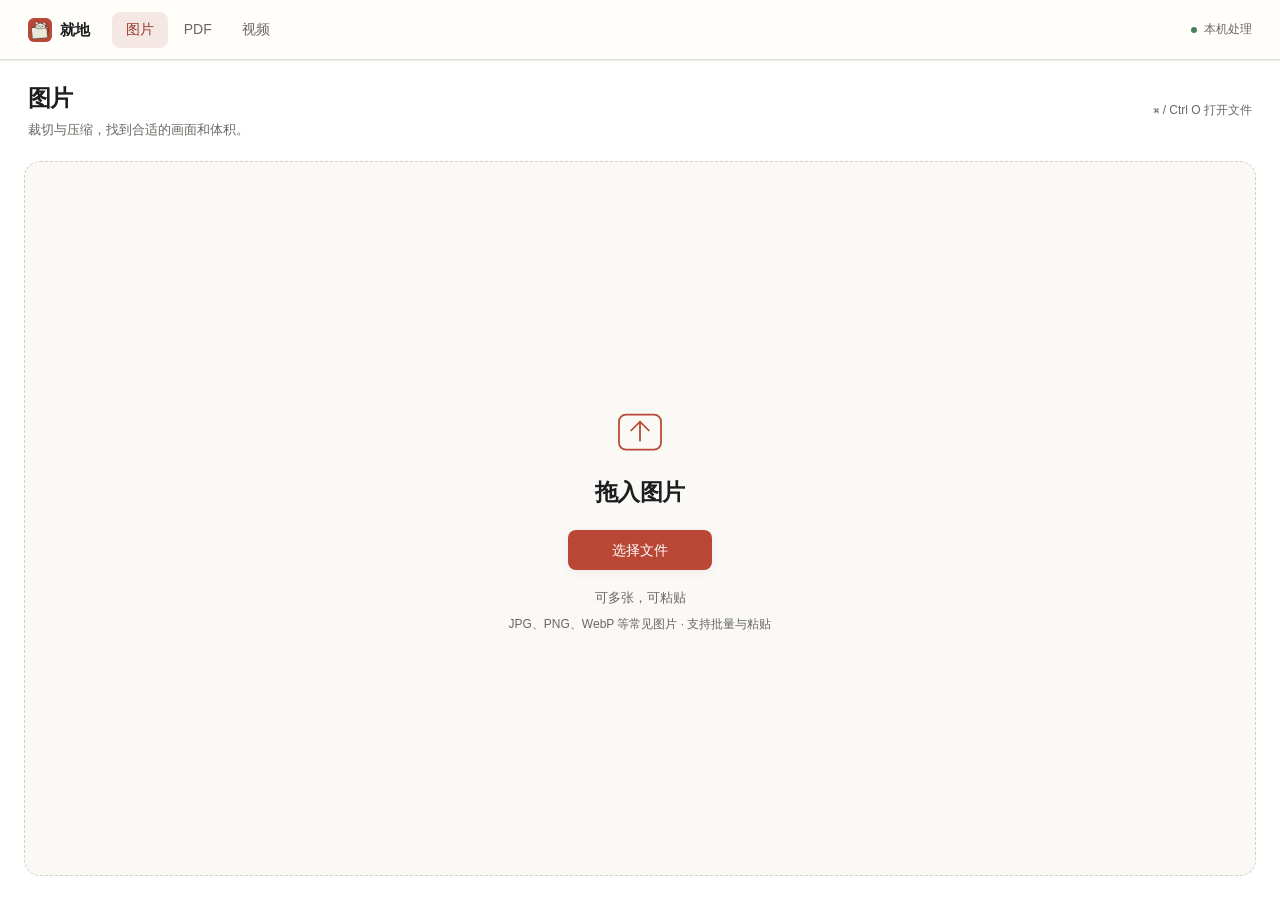
==== image.html @ 66699a20 "Add bilingual showcase, screenshots, and verified runtime source" ====
<!DOCTYPE html>
<html lang="zh-CN">
<head>
<meta charset="utf-8">
<meta name="viewport" content="width=device-width, initial-scale=1, viewport-fit=cover">
<meta name="theme-color" content="#BA4735">
<title>就地 · 图片</title>
<link rel="icon" href="favicon.png" type="image/png">
<link rel="apple-touch-icon" href="apple-touch-icon.png">
<link rel="stylesheet" href="css/app.css">
</head>
<body class="tool-image">
<div class="app">
  <a class="skip-link" href="#mainContent">跳到主要内容</a>
  <nav class="shell-nav" aria-label="主要导航">
    <a class="brand" href="index.html"><img src="favicon.png" width="24" height="24" alt="">就地</a>
    <div class="nav-links">
      <a href="image.html">图片</a>
      <a href="pdf.html">PDF</a>
      <a href="video.html">视频</a>
    </div>
    <span class="local-badge"><i aria-hidden="true"></i>本机处理</span>
  </nav>

  <main id="mainContent" class="tool-main">
  <header class="tool-heading"><div><h1>图片</h1><p>裁切与压缩，找到合适的画面和体积。</p></div><span class="shortcut-hint">⌘ / Ctrl O 打开文件</span></header>
  <section id="empty" class="empty">
    <div id="drop" class="drop" tabindex="0" role="button" aria-label="选择或拖入图片">
      <input id="file" aria-label="选择图片文件" tabindex="-1" class="file-hidden" type="file" accept="image/*" multiple>
      <svg class="drop-icon" viewBox="0 0 48 48" fill="none" stroke="currentColor" stroke-width="1.5" aria-hidden="true"><rect x="6" y="10" width="36" height="30" rx="6"/><path d="M16 24l8-8 8 8M24 16v17"/></svg>
      <p class="dz-main">拖入图片</p>
      <span class="choose-file">选择文件</span>
      <p class="dz-hint">可多张，可粘贴</p>
      <p class="dz-formats">JPG、PNG、WebP 等常见图片 · 支持批量与粘贴</p>
      <p id="importStatus" class="import-status" role="status" aria-live="polite"></p>
    </div>
  </section>

  <div id="work" class="studio hidden">
    <div class="stage-col">
      <div class="stage" id="stage">
        <div class="stage-tabs" id="stageTabs">
          <button type="button" data-view="crop" class="on">裁切</button>
          <button type="button" data-view="compare">对比</button>
        </div>
        <div id="cropView">
          <div class="stage-inner" id="stageInner">
            <canvas id="view"></canvas>
            <div class="crop" id="cropEl" hidden>
              <i data-handle="nw"></i><i data-handle="n"></i><i data-handle="ne"></i>
              <i data-handle="w"></i><i data-handle="e"></i>
              <i data-handle="sw"></i><i data-handle="s"></i><i data-handle="se"></i>
            </div>
          </div>
        </div>
        <div id="compareView" class="compare-view hidden">
          <img id="cmpOrig" alt="原图">
          <div class="cmp-top" id="cmpTop"><img id="cmpOut" alt="结果"></div>
          <div class="cmp-bar" id="cmpBar"></div>
          <span class="cmp-tag l">原</span>
          <span class="cmp-tag r">压后</span>
        </div>
      </div>
      <div id="batchStrip" class="batch-strip hidden"></div>
    </div>

    <aside class="console" aria-label="图片处理设置">
      <div class="file-head">
        <div class="name" id="fileName">—</div>
        <div class="meta" id="fileMeta"></div>
      </div>

      <div class="block">
        <span class="lab">取景</span>
        <div class="chips" id="aspects"></div>
      </div>

      <div class="block">
        <span class="lab">常用尺寸</span>
        <div class="presets" id="presets"></div>
      </div>

      <div class="block limit-block">
        <span class="lab">体积上限 <span class="unit-hint">1 KB = 1,000 字节</span></span>
        <div class="row">
          <input aria-label="体积上限（KB）" id="kbRange" type="range" min="10" max="4000" step="1" value="200">
          <div class="num-box">
            <input aria-label="体积上限（KB）" id="kbNum" type="number" min="10" max="4000" step="0.1" value="200" inputmode="decimal">
            <span>KB</span>
          </div>
        </div>
      </div>

      <div class="block">
        <span class="lab">格式</span>
        <div class="seg" id="fmtSeg">
          <button type="button" data-fmt="jpeg" class="on">JPEG</button>
          <button type="button" data-fmt="webp" id="webpBtn">WebP</button>
          <button type="button" data-fmt="png">PNG</button>
        </div>
        <p class="warn-box" id="pngWarn">PNG 保留透明度；较小体积可选择 JPEG 或 WebP。</p>
      </div>

      <div class="block">
        <span class="lab">输出像素</span>
        <div class="dims">
          <div class="num-box">
            <input aria-label="输出宽度（像素）" id="wVal" type="number" min="1" max="8000" inputmode="numeric">
            <span>宽</span>
          </div>
          <button type="button" class="link on" id="keepAsp" aria-pressed="true" title="锁定比例">比例</button>
          <div class="num-box">
            <input aria-label="输出高度（像素）" id="hVal" type="number" min="1" max="8000" inputmode="numeric">
            <span>高</span>
          </div>
        </div>
      </div>

      <div class="block">
        <div class="text-row">
          <button type="button" id="rotL">左转</button>
          <button type="button" id="rotR">右转</button>
          <button type="button" id="flipH">水平翻</button>
          <button type="button" id="flipV">垂直翻</button>
        </div>
      </div>

      <div class="progress hidden"><i id="progressBar"></i></div>
      <div class="result" id="resultBox" aria-label="实际导出结果" aria-live="polite"></div>
      <p id="status" class="status" aria-live="polite"></p>

      <div class="actions">
        <a id="dl" class="btn btn-primary" href="#" download aria-disabled="true">下载这张</a>
        <button type="button" id="dlAll" class="hidden">打包全部</button>
        <button type="button" id="resetImage" class="btn-ghost">恢复原图</button>
        <button type="button" id="swap" class="btn-ghost">换图</button>
      </div>
    </aside>
  </div>
  </main>
</div>
<script src="js/common.js"></script>
<script src="js/image.js"></script>
</body>
</html>
---- css/app.css ----
:root {
  --bg: #fff;
  --surface: #fff;
  --fill: #F5F5F7;
  --fill-2: #EBEBED;
  --ink: #1D1D1F;
  --muted: #6E6E73;
  --faint: #8E8E93;
  --line: rgba(0, 0, 0, 0.08);
  --line-2: rgba(0, 0, 0, 0.12);
  --accent: #BA4735;
  --accent-press: #9A3B2C;
  --ok: #248A3D;
  --warn: #C93400;
  --stage-image: #1C1C1E;
  --stage-pdf: #E5E5EA;
  --stage-video: #1C1C1E;
  --radius: 8px;
  --radius-sm: 6px;
  --radius-lg: 12px;
  --nav-h: 52px;
  --console-w: 312px;
  --safe-b: env(safe-area-inset-bottom, 0px);
  --safe-t: env(safe-area-inset-top, 0px);
  --z-nav: 20;
  --z-stage: 3;
}

* { box-sizing: border-box; }
html, body { margin: 0; padding: 0; }
html { -webkit-text-size-adjust: 100%; height: 100%; }
body {
  background: var(--bg);
  color: var(--ink);
  font: 13px/1.47 -apple-system, BlinkMacSystemFont, "SF Pro Text", "PingFang SC",
    "Hiragino Sans GB", "Segoe UI", sans-serif;
  min-height: 100dvh;
  -webkit-font-smoothing: antialiased;
}
button, input, select, textarea { font: inherit; color: inherit; }
button { touch-action: manipulation; }
a { color: inherit; }

.app {
  min-height: 100dvh;
  display: flex;
  flex-direction: column;
}

/* ——— nav ——— */
.shell-nav {
  height: calc(var(--nav-h) + var(--safe-t));
  padding: var(--safe-t) 20px 0;
  display: flex;
  align-items: center;
  gap: 22px;
  background: rgba(255, 255, 255, 0.72);
  -webkit-backdrop-filter: blur(20px) saturate(180%);
  backdrop-filter: blur(20px) saturate(180%);
  box-shadow: 0 0.5px 0 var(--line);
  position: sticky;
  top: 0;
  z-index: var(--z-nav);
}
.brand {
  text-decoration: none;
  font-size: 15px;
  font-weight: 600;
  line-height: 1;
  letter-spacing: -0.01em;
  color: var(--ink);
  display: inline-flex;
  align-items: center;
  gap: 8px;
}
.brand img {
  width: 24px;
  height: 24px;
  border-radius: 6px;
  display: block;
}
.nav-links {
  display: flex;
  gap: 2px;
  flex: 1;
}
.nav-links a {
  text-decoration: none;
  color: var(--muted);
  padding: 6px 11px;
  min-height: 32px;
  display: inline-flex;
  align-items: center;
  font-weight: 500;
  border-radius: 8px;
}
.nav-links a:hover { color: var(--ink); background: rgba(0, 0, 0, 0.04); }
.nav-links a.on { color: var(--ink); background: rgba(0, 0, 0, 0.06); }
.nav-links a:active { background: rgba(0, 0, 0, 0.08); }

/* ——— hub ——— */
.hub-page {
  flex: 1;
  display: flex;
  flex-direction: column;
  align-items: center;
  justify-content: center;
  padding: 28px 32px 52px;
  width: 100%;
}
.hub-hero {
  text-align: center;
  margin-bottom: 32px;
}
.hub-mark {
  width: 64px;
  height: 64px;
  border-radius: 16px;
  display: block;
  margin: 0 auto;
}
.hub-hero h1 {
  margin: 12px 0 0;
  font-size: 26px;
  font-weight: 600;
  letter-spacing: -0.03em;
  line-height: 1.1;
}
.hub-tools {
  display: grid;
  grid-template-columns: repeat(3, minmax(0, 236px));
  gap: 26px;
  width: min(800px, 100%);
}
.hub-tool {
  text-decoration: none;
  color: inherit;
  text-align: center;
  display: block;
  min-width: 0;
}
.hub-preview {
  height: 168px;
  border-radius: 14px;
  margin-bottom: 12px;
  position: relative;
  overflow: hidden;
  transition: transform 120ms ease-out;
}
.hub-tool:hover .hub-preview { transform: scale(0.985); }
.hub-tool:active .hub-preview { transform: scale(0.97); }
.hub-tool h2 {
  margin: 0;
  font-size: 16px;
  font-weight: 600;
  letter-spacing: -0.016em;
  line-height: 1.2;
}
.hub-tool p {
  margin: 5px 0 0;
  color: var(--muted);
  font-size: 13px;
  line-height: 1.4;
  text-wrap: pretty;
}
.hub-preview.is-image { background: #1C1C1E; }
.pv-photo {
  position: absolute;
  left: 18%;
  top: 14%;
  width: 64%;
  height: 72%;
  background: #4A4846;
  border-radius: 4px;
}
.pv-crop {
  position: absolute;
  left: 28%;
  top: 22%;
  width: 44%;
  height: 54%;
  border: 1.5px solid #fff;
  box-shadow: 0 0 0 999px rgba(0, 0, 0, 0.4);
}
.pv-crop i {
  position: absolute;
  width: 8px;
  height: 8px;
  border: 1.5px solid #fff;
}
.pv-crop i.nw { left: -1px; top: -1px; border-right: 0; border-bottom: 0; }
.pv-crop i.ne { right: -1px; top: -1px; border-left: 0; border-bottom: 0; }
.pv-crop i.sw { left: -1px; bottom: -1px; border-right: 0; border-top: 0; }
.pv-crop i.se { right: -1px; bottom: -1px; border-left: 0; border-top: 0; }
.hub-preview.is-pdf { background: #E5E5EA; }
.pv-page {
  position: absolute;
  width: 34%;
  height: 76%;
  background: #fff;
  border-radius: 2px;
  box-shadow: 0 1px 2px rgba(0, 0, 0, 0.06), 0 8px 18px -10px rgba(0, 0, 0, 0.22);
}
.pv-page::before {
  content: "";
  position: absolute;
  left: 16%;
  right: 16%;
  top: 22%;
  height: 1.5px;
  background: #E8E8ED;
  box-shadow: 0 8px 0 #E8E8ED, 0 16px 0 #E8E8ED, 0 24px 0 #E8E8ED, 0 32px 0 #E8E8ED;
}
.pv-page.a { left: 22%; top: 12%; }
.pv-page.b { left: 44%; top: 18%; }
.hub-preview.is-video { background: #1C1C1E; }
.pv-screen {
  position: absolute;
  left: 16%;
  top: 12%;
  width: 68%;
  height: 52%;
  background: #2C2C2E;
  border-radius: 6px;
}
.pv-screen::after {
  content: "";
  position: absolute;
  left: 50%;
  top: 50%;
  width: 0;
  height: 0;
  margin: -7px 0 0 -5px;
  border-style: solid;
  border-width: 8px 0 8px 13px;
  border-color: transparent transparent transparent rgba(255, 255, 255, 0.88);
}
.pv-film {
  position: absolute;
  left: 12%;
  right: 12%;
  bottom: 12%;
  height: 18%;
  display: flex;
  gap: 3px;
}
.pv-film i {
  flex: 1;
  background: #3A3A3C;
  border-radius: 2px;
}

/* ——— empty / drop ——— */
.empty {
  flex: 1;
  display: flex;
  min-height: 0;
  padding: 14px 16px calc(16px + var(--safe-b));
}
.drop {
  flex: 1;
  width: 100%;
  border: 0;
  background: var(--fill);
  border-radius: var(--radius-lg);
  display: flex;
  flex-direction: column;
  align-items: center;
  justify-content: center;
  text-align: center;
  padding: 40px 24px;
  cursor: pointer;
  outline: none;
}
.drop:hover, .drop:focus-visible { filter: brightness(0.985); }
.drop.over { filter: none; box-shadow: inset 0 0 0 1.5px var(--ink); }
.tool-image .drop, .tool-video .drop {
  background: var(--stage-image);
  color: #fff;
}
.tool-image .dz-hint, .tool-video .dz-hint { color: rgba(255, 255, 255, 0.48); }
.tool-pdf .drop { background: var(--stage-pdf); }
.dz-main {
  margin: 0;
  font-size: 22px;
  font-weight: 600;
  letter-spacing: -0.022em;
  line-height: 1.15;
}
.dz-hint { margin: 8px 0 0; color: var(--muted); font-size: 13px; text-wrap: pretty; }
.file-hidden { position: absolute; width: 1px; height: 1px; opacity: 0; pointer-events: none; }

/* ——— studio ——— */
.studio {
  flex: 1;
  display: grid;
  grid-template-columns: 1fr var(--console-w);
  min-height: 0;
}
.stage-col {
  min-width: 0;
  min-height: 0;
  display: flex;
  flex-direction: column;
  padding: 12px 12px 12px 16px;
  gap: 10px;
}
.console {
  border-left: 0.5px solid var(--line);
  background: var(--fill);
  padding: 16px 16px calc(16px + var(--safe-b));
  overflow: auto;
  min-height: 0;
  display: flex;
  flex-direction: column;
}
.stage {
  flex: 1;
  min-height: 360px;
  border-radius: var(--radius-lg);
  position: relative;
  overflow: hidden;
  display: flex;
  align-items: center;
  justify-content: center;
}
.tool-image .stage { background: var(--stage-image); }
.tool-pdf .stage { background: var(--stage-pdf); }
.tool-video .stage { background: var(--stage-video); }

#cropView {
  display: flex;
  align-items: center;
  justify-content: center;
  max-width: 100%;
  max-height: 100%;
}
.stage-inner {
  position: relative;
  line-height: 0;
  max-width: 100%;
  max-height: 100%;
}
.stage-inner canvas,
.stage-inner img,
.stage-inner video {
  display: block;
  max-width: 100%;
  max-height: 100%;
}

/* crop */
.crop {
  position: absolute;
  left: 0; top: 0;
  border: 1.5px solid #fff;
  box-shadow: 0 0 0 9999px rgba(0, 0, 0, 0.46);
  cursor: grab;
  touch-action: none;
}
.crop:active { cursor: grabbing; }
.crop i {
  position: absolute;
  width: 10px;
  height: 10px;
  background: #fff;
  border-radius: 2px;
  box-shadow: 0 0 0 1px rgba(0,0,0,.25);
}
.crop i[data-handle="nw"] { left: -5px; top: -5px; cursor: nwse-resize; }
.crop i[data-handle="ne"] { right: -5px; top: -5px; cursor: nesw-resize; }
.crop i[data-handle="sw"] { left: -5px; bottom: -5px; cursor: nesw-resize; }
.crop i[data-handle="se"] { right: -5px; bottom: -5px; cursor: nwse-resize; }
.crop i[data-handle="n"] { left: 50%; top: -5px; margin-left: -5px; cursor: ns-resize; }
.crop i[data-handle="s"] { left: 50%; bottom: -5px; margin-left: -5px; cursor: ns-resize; }
.crop i[data-handle="w"] { left: -5px; top: 50%; margin-top: -5px; cursor: ew-resize; }
.crop i[data-handle="e"] { right: -5px; top: 50%; margin-top: -5px; cursor: ew-resize; }

.compare-view {
  position: absolute;
  inset: 0;
  overflow: hidden;
  user-select: none;
  touch-action: none;
}
.compare-view > img,
.compare-view .cmp-top img {
  position: absolute;
  left: 0;
  top: 0;
  width: 100%;
  height: 100%;
  object-fit: contain;
  pointer-events: none;
}
.compare-view .cmp-top {
  position: absolute;
  inset: 0 auto 0 0;
  width: 50%;
  overflow: hidden;
}
.compare-view .cmp-top img {
  width: var(--stage-w, 100%);
  height: 100%;
  max-width: none;
}
.compare-view .cmp-bar {
  position: absolute;
  top: 0; bottom: 0;
  left: 50%;
  width: 2px;
  margin-left: -1px;
  background: #fff;
  cursor: ew-resize;
}
.compare-view .cmp-bar::after {
  content: "";
  position: absolute;
  top: 50%;
  left: 50%;
  width: 22px;
  height: 22px;
  margin: -11px 0 0 -11px;
  border: 1.5px solid #fff;
  border-radius: 50%;
  background: rgba(28, 28, 30, 0.55);
}
.cmp-tag {
  position: absolute;
  top: 10px;
  padding: 3px 8px;
  font-size: 11px;
  color: #fff;
  background: rgba(28, 28, 30, 0.5);
  border-radius: 6px;
  pointer-events: none;
}
.cmp-tag.l { left: 10px; }
.cmp-tag.r { right: 10px; }

.stage-tabs {
  position: absolute;
  top: 10px;
  left: 10px;
  display: flex;
  gap: 2px;
  z-index: var(--z-stage);
  padding: 2px;
  background: rgba(28, 28, 30, 0.45);
  border-radius: 9px;
  -webkit-backdrop-filter: blur(12px);
  backdrop-filter: blur(12px);
}
.stage-tabs button {
  appearance: none;
  border: 0;
  background: transparent;
  color: rgba(255, 255, 255, 0.78);
  padding: 5px 10px;
  font-size: 12px;
  font-weight: 500;
  cursor: pointer;
  border-radius: 7px;
}
.stage-tabs button.on { background: #fff; color: var(--ink); }

.batch-strip {
  display: flex;
  gap: 6px;
  overflow-x: auto;
  padding-bottom: 2px;
}
.batch-strip button {
  appearance: none;
  border: 2px solid transparent;
  background: var(--fill-2);
  padding: 0;
  width: 48px;
  height: 48px;
  overflow: hidden;
  flex: none;
  cursor: pointer;
  border-radius: 8px;
}
.batch-strip button img,
.batch-strip button canvas { width: 100%; height: 100%; object-fit: cover; display: block; }
.batch-strip button.on { border-color: var(--ink); }

/* ——— console ——— */
.file-head { margin: 0 0 14px; }
.file-head .name {
  font-weight: 600;
  letter-spacing: -0.01em;
  overflow: hidden;
  text-overflow: ellipsis;
  white-space: nowrap;
}
.file-head .meta {
  color: var(--muted);
  font-size: 12px;
  font-variant-numeric: tabular-nums;
  margin-top: 3px;
}
.lab {
  display: block;
  font-size: 11px;
  color: var(--muted);
  margin: 0 0 6px;
  font-weight: 500;
}
.block { margin-bottom: 16px; }
.chips, .presets {
  display: flex;
  flex-wrap: wrap;
  gap: 2px;
}
.chips button, .presets button {
  appearance: none;
  background: transparent;
  border: 0;
  border-radius: 6px;
  padding: 5px 9px;
  min-height: 28px;
  cursor: pointer;
  font-size: 13px;
  font-weight: 500;
}
.chips button:hover, .presets button:hover { background: rgba(0, 0, 0, 0.05); }
.chips button.on, .presets button.on {
  background: rgba(0, 0, 0, 0.08);
  color: var(--ink);
}
.chips button:active, .presets button:active { transform: scale(0.97); }

.row {
  display: flex;
  align-items: center;
  gap: 8px;
}
.row + .row { margin-top: 8px; }
.row.pair {
  display: grid;
  grid-template-columns: 1fr 1fr;
}

input[type="range"] {
  flex: 1;
  min-width: 80px;
  accent-color: var(--ink);
  height: 22px;
}
input[type="number"], input[type="text"], textarea, select {
  border: 0;
  background: #fff;
  border-radius: var(--radius-sm);
  padding: 8px 10px;
  outline: none;
  min-height: 34px;
  width: 100%;
  box-shadow: inset 0 0 0 0.5px var(--line);
}
input[type="number"]:focus, input[type="text"]:focus, textarea:focus, select:focus {
  box-shadow: inset 0 0 0 1.5px var(--ink);
}
.num-box {
  display: flex;
  align-items: center;
  gap: 6px;
  background: #fff;
  border-radius: var(--radius-sm);
  padding: 0 10px 0 0;
  flex: 1 1 120px;
  min-width: 0;
  box-shadow: inset 0 0 0 0.5px var(--line);
}
.num-box:focus-within { box-shadow: inset 0 0 0 1.5px var(--ink); }
.num-box input {
  width: 4.6em;
  border: 0;
  background: transparent;
  padding: 8px 0 8px 10px;
  text-align: right;
  font-variant-numeric: tabular-nums;
  outline: none;
  min-height: 32px;
  box-shadow: none;
}
.num-box input:focus { box-shadow: none; }
.num-box span { color: var(--muted); font-size: 12px; white-space: nowrap; }

.seg {
  display: flex;
  background: var(--fill-2);
  border-radius: 9px;
  padding: 2px;
  gap: 2px;
}
.seg button {
  appearance: none;
  flex: 1;
  border: 0;
  background: transparent;
  border-radius: 7px;
  min-height: 28px;
  cursor: pointer;
  font-size: 13px;
  font-weight: 500;
  padding: 0 8px;
}
.seg button.on {
  background: #fff;
  color: var(--ink);
  box-shadow: 0 0.5px 1px rgba(0, 0, 0, 0.12), 0 0 0 0.5px rgba(0, 0, 0, 0.04);
}
.seg + .seg, .seg + .actions, .row + .seg { margin-top: 8px; }
.seg.wrap { flex-wrap: wrap; }
.seg.wrap button { flex: 1 1 auto; }
.btn-block { width: 100%; margin-top: 8px; }
.btn-ghost.btn-block { min-height: 32px; }

.dims {
  display: grid;
  grid-template-columns: 1fr auto 1fr;
  gap: 8px;
  align-items: center;
}
.dims .link {
  appearance: none;
  border: 0;
  background: transparent;
  color: var(--muted);
  cursor: pointer;
  padding: 4px;
  min-width: 28px;
  border-radius: 6px;
}
.dims .link:hover { background: rgba(0, 0, 0, 0.05); }
.dims .link.on { color: var(--ink); }

.note, .status, .hint {
  margin: 0 0 8px;
  font-size: 12px;
  color: var(--muted);
  text-wrap: pretty;
}
.status:empty { display: none; margin: 0; }
.status.ok { color: var(--ok); }
.status.warn, .hint.warn { color: var(--warn); }
.warn-box {
  display: none;
  margin: 8px 0 0;
  font-size: 12px;
  color: var(--muted);
}
.warn-box.show { display: block; }

.actions {
  display: flex;
  flex-direction: column;
  gap: 8px;
  margin-top: 8px;
}
.actions.row-actions {
  display: grid;
  grid-template-columns: repeat(2, 1fr);
  flex-direction: unset;
}
.actions.row-actions button {
  min-height: 32px;
  padding: 0 8px;
  font-size: 13px;
}
.actions.row-actions.trio {
  grid-template-columns: 1fr 1fr 1fr;
  margin-top: 8px;
}
.text-row {
  display: flex;
  gap: 2px;
  margin-top: 8px;
}
.text-row button {
  appearance: none;
  flex: 1;
  border: 0;
  background: transparent;
  min-height: 28px;
  padding: 0 6px;
  border-radius: 6px;
  font-weight: 500;
  font-size: 13px;
  cursor: pointer;
  color: var(--ink);
  white-space: nowrap;
}
.text-row button:hover { background: rgba(0, 0, 0, 0.05); }
.text-row button:active { transform: scale(0.97); }
.block > .text-row:first-child { margin-top: 0; }
.console > .actions:last-of-type {
  margin-top: auto;
  position: sticky;
  bottom: 0;
  padding-top: 12px;
  background: var(--fill);
}
.btn, .actions a.btn, .actions button, button.btn {
  appearance: none;
  text-decoration: none;
  display: inline-flex;
  align-items: center;
  justify-content: center;
  min-height: 34px;
  padding: 0 14px;
  border-radius: var(--radius);
  font-weight: 590;
  cursor: pointer;
  border: 0;
  background: #fff;
  color: var(--ink);
  white-space: nowrap;
  box-shadow: 0 0 0 0.5px var(--line);
}
.btn:hover, .actions button:hover, .actions a.btn:hover {
  background: #FAFAFA;
}
.btn:active, .actions button:active, .actions a.btn:active {
  transform: scale(0.97);
  transition: transform 100ms ease-out;
}
.btn[aria-disabled="true"], .btn:disabled, button:disabled {
  opacity: 0.4;
  pointer-events: none;
}
.btn-primary,
.actions button.btn-primary,
.actions a.btn-primary {
  background: var(--accent);
  color: #fff;
  box-shadow: none;
}
.btn-primary:hover,
.actions button.btn-primary:hover,
.actions a.btn-primary:hover {
  background: var(--accent);
  filter: brightness(1.04);
}
.btn-primary:active,
.actions button.btn-primary:active,
.actions a.btn-primary:active {
  background: var(--accent-press);
  filter: none;
}
.btn-ghost, .actions button.btn-ghost {
  appearance: none;
  border: 0;
  background: transparent;
  box-shadow: none;
  cursor: pointer;
}
.btn-ghost:hover, .actions button.btn-ghost:hover { background: rgba(0, 0, 0, 0.05); }
.btn-danger, .actions button.btn-danger {
  color: var(--accent);
  box-shadow: none;
  background: transparent;
}

.result {
  margin: 0 0 8px;
  font-variant-numeric: tabular-nums;
  font-size: 12px;
  color: var(--muted);
}
.result:empty { display: none; }
.result b { font-weight: 600; color: var(--ink); }
.result .delta { color: var(--muted); }
.result .delta.up { color: var(--warn); }

.progress {
  height: 3px;
  background: var(--fill-2);
  overflow: hidden;
  margin: 0 0 12px;
  border-radius: 99px;
}
.progress > i {
  display: block;
  height: 100%;
  width: 100%;
  background: var(--ink);
  transform: scaleX(0);
  transform-origin: left center;
  transition: transform 120ms ease-out;
}

/* ——— pdf ——— */
.work-bar {
  display: flex;
  flex-wrap: wrap;
  align-items: center;
  gap: 2px 8px;
}
.work-bar .file-rail {
  flex: 0 1 auto;
  max-width: 42%;
  min-width: 0;
}
.work-bar .toolbar {
  flex: 1 1 280px;
  margin-left: 4px;
  padding-left: 10px;
  box-shadow: -0.5px 0 0 var(--line);
}
.file-rail {
  display: flex;
  gap: 4px;
  overflow-x: auto;
  padding-bottom: 0;
  align-items: center;
}
.file-chip {
  appearance: none;
  border: 0;
  background: transparent;
  padding: 5px 8px 5px 10px;
  min-height: 28px;
  min-width: 0;
  text-align: left;
  cursor: pointer;
  flex: none;
  display: flex;
  align-items: center;
  gap: 6px;
  border-radius: 6px;
  box-shadow: none;
}
.file-chip:hover { background: rgba(0, 0, 0, 0.04); }
.file-chip.on { background: rgba(0, 0, 0, 0.06); }
.file-chip .n {
  font-weight: 500;
  font-size: 13px;
  max-width: 220px;
  overflow: hidden;
  text-overflow: ellipsis;
  white-space: nowrap;
}
.file-chip .x {
  border: 0;
  background: transparent;
  color: var(--faint);
  cursor: pointer;
  padding: 0 2px;
  min-height: 0;
  line-height: 1;
  box-shadow: none;
  border-radius: 4px;
}
.file-chip .x:hover { color: var(--ink); background: rgba(0, 0, 0, 0.06); }
.file-add {
  appearance: none;
  border: 0;
  background: transparent;
  color: var(--muted);
  min-height: 28px;
  padding: 0 8px;
  font-weight: 500;
  cursor: pointer;
  border-radius: 6px;
  flex: none;
}
.file-add:hover { color: var(--ink); background: rgba(0, 0, 0, 0.04); }
.file-add:active { transform: scale(0.97); }

.toolbar {
  display: flex;
  flex-wrap: wrap;
  gap: 2px 2px;
  align-items: center;
}
.toolbar button {
  appearance: none;
  border: 0;
  background: transparent;
  min-height: 30px;
  padding: 0 10px;
  font-size: 13px;
  font-weight: 500;
  cursor: pointer;
  color: var(--ink);
  border-radius: 8px;
  box-shadow: none;
}
.toolbar button:hover { background: rgba(0, 0, 0, 0.05); }
.toolbar button:active { transform: scale(0.97); }
.toolbar button.btn-danger { color: var(--accent); }
.toolbar .sp { flex: 1; min-width: 8px; }
.selcount {
  color: var(--muted);
  font-size: 12px;
  font-variant-numeric: tabular-nums;
  margin-right: 6px;
  padding-left: 4px;
}

.tool-pdf .pdf-stage {
  overflow: auto;
  display: block;
  padding: 16px 18px 28px;
  align-items: stretch;
  justify-content: stretch;
  background: var(--stage-pdf);
  border-radius: var(--radius-lg);
}
.pages {
  position: relative;
  display: block;
  overflow: visible;
}
.pg {
  appearance: none;
  border: 0;
  background: transparent;
  padding: 0;
  cursor: pointer;
  position: absolute;
  overflow: visible;
  text-align: center;
  display: flex;
  flex-direction: column;
  box-shadow: none;
  border-radius: 0;
}
.pg .sheet {
  display: block;
  width: 100%;
  flex: 1 1 auto;
  min-height: 0;
  background: #fff;
  border-radius: 3px;
  overflow: hidden;
  box-shadow: 0 1px 2px rgba(0, 0, 0, 0.05), 0 5px 14px -8px rgba(0, 0, 0, 0.16);
  position: relative;
}
.pg .sheet canvas,
.pg .sheet img,
.pg canvas,
.pg img {
  width: 100%;
  height: 100%;
  object-fit: contain;
  display: block;
  background: #fff;
}
.pg .num {
  position: static;
  display: block;
  height: 20px;
  line-height: 20px;
  font-size: 11px;
  color: var(--muted);
  font-variant-numeric: tabular-nums;
  background: none;
  padding: 0;
  border-radius: 0;
  pointer-events: none;
  flex: none;
}
.pg.on .sheet {
  box-shadow: 0 0 0 2px var(--ink), 0 5px 14px -8px rgba(0, 0, 0, 0.16);
}
.pg.in-range .sheet {
  box-shadow: 0 0 0 1.5px var(--ink), 0 5px 14px -8px rgba(0, 0, 0, 0.16);
}
.pg.in-range .num { color: var(--ink); }
.pg.on.in-range .sheet {
  box-shadow: 0 0 0 2px var(--ink), 0 5px 14px -8px rgba(0, 0, 0, 0.16);
}
.pg.ghost { opacity: 0.4; }
.range-row {
  display: grid;
  grid-template-columns: 1fr 1fr;
  gap: 8px;
}
.range-row label {
  display: flex;
  align-items: center;
  gap: 8px;
  color: var(--muted);
  font-size: 13px;
}
.range-row input { flex: 1; min-width: 0; }
.range-row input[type="number"] {
  -moz-appearance: textfield;
  appearance: textfield;
}
.range-row input[type="number"]::-webkit-inner-spin-button,
.range-row input[type="number"]::-webkit-outer-spin-button {
  -webkit-appearance: none;
  margin: 0;
}
.skip-in { margin-top: 8px; }
.pg .ph {
  display: block;
  width: 100%;
  height: 100%;
  background: #fff;
}

/* ——— video ——— */
video.preview {
  width: 100%;
  height: 100%;
  object-fit: contain;
  background: #1C1C1E;
  display: block;
}
.film {
  position: relative;
  height: 56px;
  overflow: hidden;
  background: #2C2C2E;
  user-select: none;
  touch-action: none;
  flex: none;
  border-radius: 8px;
}
.film-shots {
  display: flex;
  height: 100%;
}
.film-shots canvas {
  flex: 1;
  height: 100%;
  min-width: 0;
  object-fit: cover;
}
.film-shade {
  position: absolute;
  top: 0; bottom: 0;
  background: rgba(0, 0, 0, 0.55);
  pointer-events: none;
}
.film-shade.l { left: 0; }
.film-shade.r { right: 0; }
.film-sel {
  position: absolute;
  top: 0; bottom: 0;
  border: 2px solid #fff;
  pointer-events: none;
  border-radius: 2px;
}
.film-h {
  position: absolute;
  top: 0; bottom: 0;
  width: 14px;
  margin-left: -7px;
  cursor: ew-resize;
  touch-action: none;
}
.film-h::after {
  content: "";
  position: absolute;
  top: 12px; bottom: 12px;
  left: 5px;
  width: 4px;
  background: #fff;
  border-radius: 2px;
}
.times {
  display: flex;
  justify-content: space-between;
  color: var(--muted);
  font-size: 12px;
  font-variant-numeric: tabular-nums;
}

.list {
  list-style: none;
  margin: 0 0 12px;
  padding: 0;
}
.list li {
  display: flex;
  align-items: center;
  gap: 8px;
  padding: 8px 0;
  box-shadow: 0 0.5px 0 var(--line);
}
.list li:last-child { box-shadow: none; }
.list .name {
  flex: 1;
  min-width: 0;
  overflow: hidden;
  text-overflow: ellipsis;
  white-space: nowrap;
  font-size: 13px;
}

.hidden { display: none !important; }

@media (max-width: 860px) {
  .hub-tools { grid-template-columns: 1fr; max-width: 300px; }
  .hub-preview { height: 148px; }
  .studio {
    grid-template-columns: 1fr;
    grid-template-rows: minmax(280px, 48vh) auto;
  }
  .stage-col { padding: 10px; }
  .console {
    border-left: 0;
    box-shadow: 0 -0.5px 0 var(--line);
  }
  .stage { min-height: 240px; }
}
@media (max-width: 640px) {
  .shell-nav { padding-left: 14px; padding-right: 14px; gap: 10px; }
  .hub-page { padding: 28px 16px 32px; }
}

@media (prefers-reduced-motion: reduce) {
  .btn:active, .actions button:active, .chips button:active,
  .presets button:active, .toolbar button:active,
  .hub-tool:hover .hub-preview, .hub-tool:active .hub-preview { transform: none; }
  .progress > i { transition: none; }
}
@media (prefers-reduced-transparency: reduce) {
  .shell-nav, .stage-tabs {
    -webkit-backdrop-filter: none;
    backdrop-filter: none;
  }
  .shell-nav { background: #fff; }
  .stage-tabs { background: rgba(28, 28, 30, 0.88); }
}

/* Workspace refinement: readable controls, predictable canvas, clear entry points. */
:root { --console-w: 336px; --fill: #f6f6f5; --accent-soft: #f5e8e4; }
body { font-size: 14px; }
.shell-nav { flex: none; height: calc(60px + var(--safe-t)); padding-left: 28px; padding-right: 28px; }
.nav-links a { min-height: 36px; padding: 7px 14px; }
.nav-links a.on { background: var(--accent-soft); color: var(--accent-press); }
.local-badge { color: var(--muted); font-size: 12px; display: inline-flex; align-items: center; gap: 7px; white-space: nowrap; }
.local-badge i { width: 6px; height: 6px; border-radius: 50%; background: #46815b; }
.skip-link { position: fixed; top: -80px; left: 16px; z-index: 100; background: var(--ink); color: white; padding: 12px 16px; border-radius: 8px; }
.skip-link:focus { top: 8px; }
:where(a, button, input, select, [tabindex]):focus-visible { outline: 2px solid var(--accent); outline-offset: 3px; }
button:disabled { cursor: default; opacity: .45; }
.hub-page { max-width: 1120px; margin: auto; padding: 54px 40px 36px; }
.hub-hero { margin-bottom: 36px; }
.hub-mark { width: 52px; height: 52px; border-radius: 13px; }
.eyebrow { margin: 18px 0 12px; color: var(--accent); font-size: 12px; font-weight: 600; letter-spacing: .08em; }
.hub-hero h1 { font-size: clamp(28px, 3.7vw, 42px); font-weight: 650; letter-spacing: -.045em; line-height: 1.25; margin: 0; }
.hero-copy { color: var(--muted); line-height: 1.85; margin: 16px 0 0; font-size: 15px; }
.hub-tools { grid-template-columns: repeat(3, minmax(0, 1fr)); gap: 20px; width: 100%; }
.hub-tool { text-align: left; padding: 12px 12px 20px; border: 1px solid var(--line); border-radius: 18px; background: var(--surface); transition: border-color 160ms, box-shadow 160ms; }
.hub-tool:hover { border-color: #cbb6af; box-shadow: 0 8px 28px -18px #67433855; }
.hub-preview { height: 164px; border-radius: 10px; margin-bottom: 20px; }
.hub-tool h2 { font-size: 17px; margin: 0 8px; display: flex; justify-content: space-between; }
.hub-tool h2 span { font-size: 16px; color: var(--muted); font-weight: 400; }
.hub-tool p { margin: 8px 8px 0; line-height: 1.65; font-size: 13px; }
.hub-foot { color: var(--muted); font-size: 12px; margin: 28px 0 0; text-align: center; }
.hub-preview.is-image { background: #eae5df; }
.pv-photo { background: linear-gradient(155deg, #b3c2bd 0%, #b3c2bd 48%, #778d80 48%, #778d80 66%, #50685e 66%); }
.hub-preview.is-pdf { background: #eee9e2; }
.hub-preview.is-video { background: #e8e9ee; }
.pv-screen { background: #4d5765; }
.pv-film i { background: #76828f; }
.pv-film i:nth-child(even) { background: #a1a9b2; }
.tool-main { display: flex; flex-direction: column; flex: 1; min-height: 0; }
.tool-heading { display: flex; align-items: center; justify-content: space-between; padding: 20px 24px 16px; gap: 16px; flex: none; }
.tool-heading h1 { font-size: 20px; letter-spacing: -.025em; margin: 0 0 4px; }
.tool-heading p { color: var(--muted); font-size: 12px; margin: 0; }
.shortcut-hint { color: var(--muted); font-size: 12px; white-space: nowrap; }
.empty { padding: 0 24px 24px; min-height: 340px; }
.drop, .tool-image .drop, .tool-video .drop, .tool-pdf .drop { background: #f7f7f5; color: var(--ink); border: 1px dashed #c9c9c5; border-radius: 16px; }
.drop:hover { background: #f0f0ec; filter: none; }
.drop.over { border-color: var(--accent); background: var(--accent-soft); box-shadow: inset 0 0 0 1px var(--accent); }
.drop-icon { width: 48px; height: 48px; color: var(--accent); margin-bottom: 22px; }
.dz-main { font-size: 23px; font-weight: 600; }
.choose-file { background: var(--accent); color: white; padding: 10px 26px; border-radius: 8px; margin-top: 24px; font-size: 14px; font-weight: 500; }
.dz-hint, .tool-image .dz-hint, .tool-video .dz-hint { color: var(--muted); margin-top: 18px; }
.dz-formats { color: var(--muted); font-size: 12px; margin: 8px 0 0; }
.import-status { color: var(--warn); margin: 14px 0 0; font-size: 13px; max-width: 480px; }
.import-status:empty { display: none; }
.console { padding: 20px; scrollbar-gutter: stable; }
.file-head { padding-bottom: 14px; border-bottom: 1px solid var(--line); }
.file-head .name { font-size: 14px; }
.lab { font-size: 12px; font-weight: 600; color: #55555b; margin-bottom: 8px; }
.block { margin-bottom: 20px; }
.seg button, .chips button, .presets button { min-height: 34px; }
.chips, .presets { gap: 4px; }
.chips button.on, .presets button.on { background: var(--accent-soft); color: var(--accent-press); }
.num-box input { min-width: 0; flex: 1; width: 100%; min-height: 36px; }
input[type="range"] { accent-color: var(--accent); }
.text-row { flex-wrap: wrap; }
.result { font-size: 13px; }
.result b { font-size: 19px; }
.progress > i { background: var(--accent); }
.check-row { display: flex; align-items: center; gap: 8px; font-size: 13px; margin: 10px 0 8px; }
.check-row input { accent-color: var(--accent); width: 16px; height: 16px; }
.workspace-hint { color: var(--muted); font-size: 11px; margin: 0 4px; flex: none; }
.work-bar { gap: 10px; }
.work-bar .file-rail { max-width: 100%; flex: 1 1 100%; }
.work-bar .toolbar { flex: 1 1 100%; margin-left: 0; padding-left: 0; box-shadow: none; }
.file-chip .x { min-width: 24px; min-height: 24px; }
.toolbar .sp { flex: 0; }
.stage-tabs { top: 12px; left: 12px; }
.cmp-tag { top: auto; bottom: 12px; }
.pg.on .sheet { box-shadow: 0 0 0 2px var(--accent); }
[aria-invalid="true"] { outline: 1px solid var(--warn); }
@media (min-width: 861px) {
  body[class^="tool-"] .app { height: 100dvh; min-height: 520px; }
  .studio { overflow: hidden; }
  .studio .stage { min-height: 180px; }
}
@media (max-width: 860px) {
  .hub-tools { max-width: none; }
  .hub-page { padding: 36px 24px; }
  .hub-preview { height: 132px; }
  .hub-tool { padding: 9px 9px 16px; }
  .hub-tool p { font-size: 12px; }
  .studio { grid-template-rows: minmax(320px, 52dvh) auto; }
  .console { overflow: visible; }
  .tool-heading { padding: 18px 16px; }
  .empty { padding: 0 16px 16px; }
  .stage-col { overflow: hidden; }
  .tool-pdf .stage { min-height: 140px; }
}
@media (max-width: 580px) {
  .shell-nav { padding-left: 16px; padding-right: 16px; gap: 12px; }
  .nav-links a { padding-left: 10px; padding-right: 10px; }
  .local-badge { font-size: 0; gap: 0; }
  .local-badge i { width: 7px; height: 7px; }
  .shortcut-hint { display: none; }
  .hub-page { padding: 30px 20px; }
  .hub-hero { margin-bottom: 26px; }
  .hub-hero h1 { font-size: 28px; }
  .hero-copy { font-size: 13px; }
  .hub-tools { grid-template-columns: 1fr; gap: 12px; }
  .hub-tool { display: grid; grid-template-columns: 100px 1fr; grid-template-rows: auto auto; column-gap: 14px; padding: 12px; align-items: center; }
  .hub-preview { grid-row: 1 / 3; height: 90px; margin: 0; }
  .hub-tool h2 { margin: 6px 0 0; align-self: end; }
  .hub-tool p { margin: 7px 0 6px; align-self: start; }
  .hub-foot { font-size: 11px; margin-top: 24px; }
  .dz-main { font-size: 21px; }
  .dz-formats { max-width: 250px; line-height: 1.8; }
  .console { padding: 20px 16px; }
  .toolbar button { padding: 0 8px; min-height: 36px; }
  input[type="number"], input[type="text"] { font-size: 16px; }
  .film-h { width: 28px; margin-left: -14px; }
  .film-h::after { left: 12px; }
}
@media (prefers-reduced-motion: reduce) {
  *, *::before, *::after { scroll-behavior: auto !important; transition-duration: 0s !important; animation-duration: 0s !important; }
}
.console > * { flex-shrink: 0; }
.console > .actions:last-of-type { margin-top: auto; box-shadow: 0 -10px 16px var(--fill); }
@media (max-width: 860px) {
  .console > .actions:last-of-type { position: static; margin-top: 16px; box-shadow: none; }
  .actions .btn-primary, .actions button.btn-primary { min-height: 44px; }
}

/* Desktop refinement: a quiet canvas and clearly separated export controls. */
:root { --muted: #696762; --line: #e3e0da; --fill: #faf9f6; }
.shell-nav { background: #fffefa; border-bottom: 1px solid var(--line); }
.tool-heading { padding: 22px 28px 20px; }
.tool-heading h1 { font-size: 23px; font-weight: 650; }
.tool-heading p { font-size: 13px; line-height: 1.6; }
.drop, .tool-image .drop, .tool-pdf .drop, .tool-video .drop { background: #faf9f6; border-color: #d6cfc4; }
.drop-icon { width: 56px; height: 56px; margin-bottom: 20px; }
.choose-file { min-width: 144px; text-align: center; box-shadow: 0 3px 8px #82362612; }
.console { background: var(--fill); }
.file-head .meta { line-height: 1.7; margin-top: 5px; }
.lab { display: flex; align-items: center; justify-content: space-between; color: #494742; letter-spacing: .02em; }
.unit-hint { font-size: 10px; font-weight: 400; color: var(--muted); letter-spacing: 0; }
.limit-block { background: #f3ede5; border: 1px solid #e7ddd1; border-radius: 10px; padding: 13px; }
.limit-block .num-box { background: #fffefa; }
.pdf-limit { margin: 10px 0 16px; }
.pdf-limit .check-row { margin-top: 0; font-weight: 550; }
.note { line-height: 1.7; }
.result { padding: 14px; border: 1px solid #d7e3d8; border-radius: 10px; background: #f0f5ef; color: #475946; line-height: 1.8; }
.result:not(:empty)::before { content: '实际导出'; display: block; font-size: 10px; letter-spacing: .12em; font-weight: 600; color: #587054; margin-bottom: 2px; }
.result b { color: #273d29; font-size: 23px; letter-spacing: -.035em; }
.actions .btn-primary, .actions button.btn-primary { min-height: 42px; font-size: 14px; }
.status { line-height: 1.65; }
@media (min-width: 861px) {
  :root { --console-w: 360px; }
  .studio { border-top: 1px solid var(--line); }
  .stage-col { padding: 20px; background: #f2f0eb; }
  .console { padding: 20px 22px; }
  .tool-image .stage { background: #e7e5df; border: 1px solid #dedad1; }
  .tool-pdf .stage { background: #eae7e0; }
  .block { margin-bottom: 18px; }
  .console .actions { gap: 6px; }
}
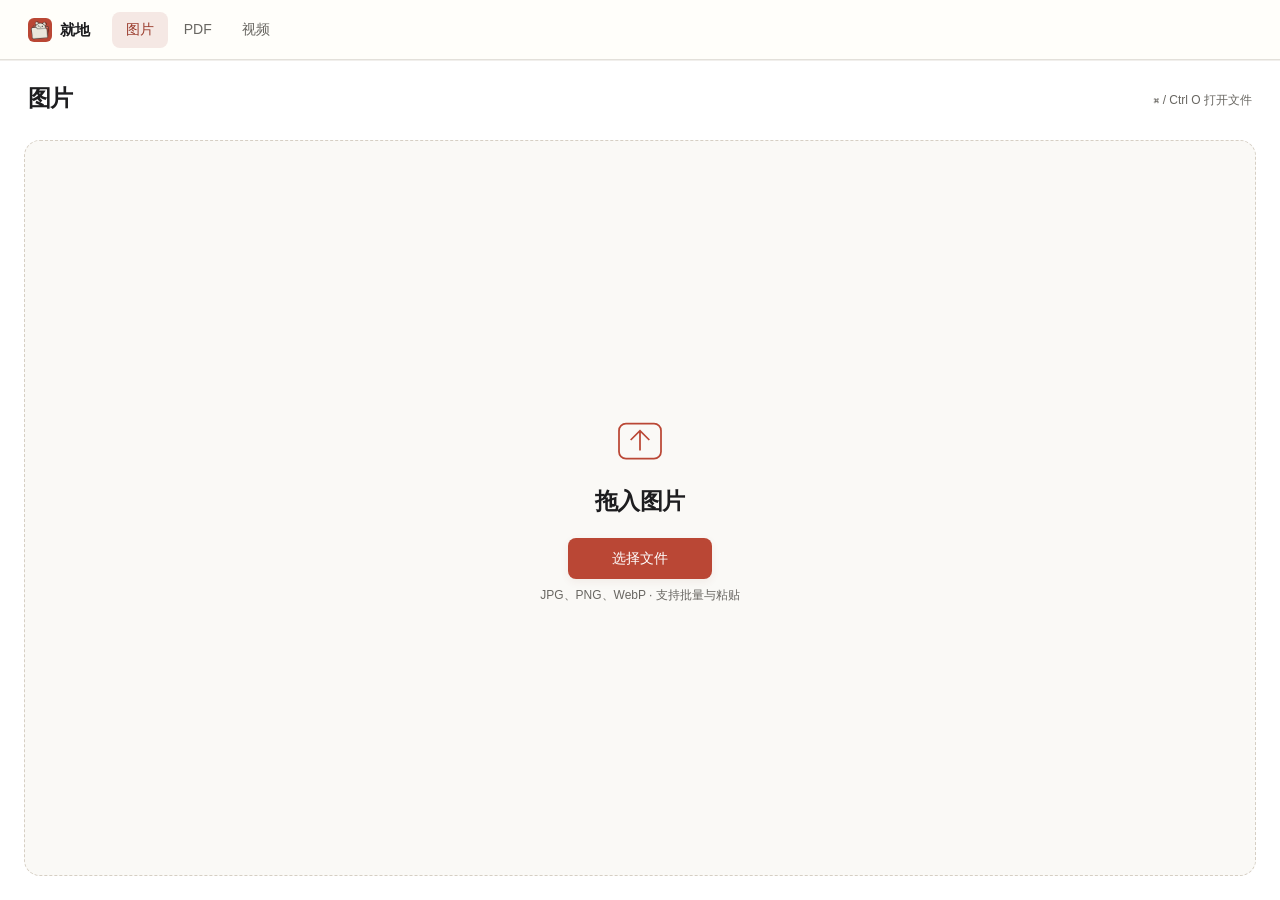
==== commit 56df6e5d: "Refine interface copy and documentation for v1.1.1" ====
--- a/image.html
+++ b/image.html
@@ -19,19 +19,17 @@
       <a href="pdf.html">PDF</a>
       <a href="video.html">视频</a>
     </div>
-    <span class="local-badge"><i aria-hidden="true"></i>本机处理</span>
   </nav>
 
   <main id="mainContent" class="tool-main">
-  <header class="tool-heading"><div><h1>图片</h1><p>裁切与压缩，找到合适的画面和体积。</p></div><span class="shortcut-hint">⌘ / Ctrl O 打开文件</span></header>
+  <header class="tool-heading"><div><h1>图片</h1></div><span class="shortcut-hint">⌘ / Ctrl O 打开文件</span></header>
   <section id="empty" class="empty">
     <div id="drop" class="drop" tabindex="0" role="button" aria-label="选择或拖入图片">
       <input id="file" aria-label="选择图片文件" tabindex="-1" class="file-hidden" type="file" accept="image/*" multiple>
       <svg class="drop-icon" viewBox="0 0 48 48" fill="none" stroke="currentColor" stroke-width="1.5" aria-hidden="true"><rect x="6" y="10" width="36" height="30" rx="6"/><path d="M16 24l8-8 8 8M24 16v17"/></svg>
       <p class="dz-main">拖入图片</p>
       <span class="choose-file">选择文件</span>
-      <p class="dz-hint">可多张，可粘贴</p>
-      <p class="dz-formats">JPG、PNG、WebP 等常见图片 · 支持批量与粘贴</p>
+      <p class="dz-formats">JPG、PNG、WebP · 支持批量与粘贴</p>
       <p id="importStatus" class="import-status" role="status" aria-live="polite"></p>
     </div>
   </section>
